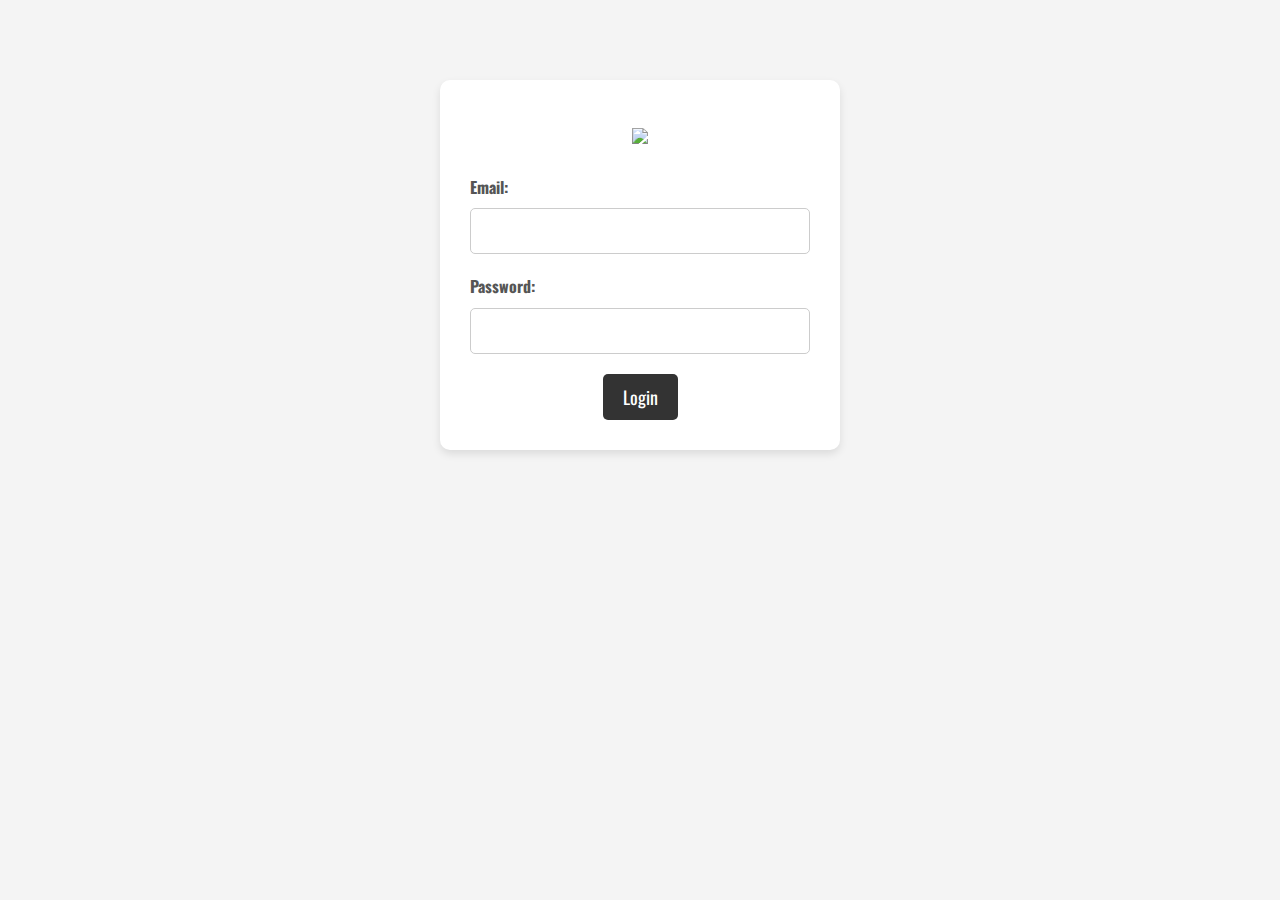
==== login.html @ 8782e142 "Add files via upload" ====
<!DOCTYPE html>
<html lang="en">
<head>
    <meta charset="UTF-8">
    <meta name="viewport" content="width=device-width, initial-scale=1.0">
    <title>Login</title>
    <link rel="stylesheet" href="styles.css">
    <link rel="preconnect" href="https://fonts.googleapis.com">
    <link rel="preconnect" href="https://fonts.gstatic.com" crossorigin>
    <link href="https://fonts.googleapis.com/css2?family=Oswald:wght@200..700&display=swap" rel="stylesheet">
</head>
<body>


    <main>
    <div class="form-container">
    <div class="form signup-form">
        <center><h2><img src="Assests/image-removebg-preview.png" style="width:40%;"></h2></center>
        <form action="#" method="post">
            <label for="login-email">Email:</label>
            <input type="email" id="login-email" name="login-email" required>

            <label for="login-password">Password:</label>
            <input type="password" id="login-password" name="login-password" required>
            <center><button type="submit">Login</button></center>
            
        </form>
    </div>
</main>

</body>
</html>
---- styles.css ----
html, body {
    height: 100%;
    margin: 0;
    display: flex;
    flex-direction: column;
}

main {
    flex: 1;
}

footer {
    background-color: #333;
    color: #fff;
    text-align: center;
    padding: 20px 0;
}

* {
    margin: 0;
    padding: 0;
    box-sizing: border-box;
    font-family: 'Oswald', sans-serif;
}

body {
    background-color: #f4f4f4;
    color: #333;
    line-height: 1.6;
}

/* Navbar Styles */
.navbar {
    background-color: #333;
    color: #fff;
    display: flex;
    justify-content: space-between;
    align-items: center;
    padding: 15px 40px;
}

.navbar .logo img {
    width: 100px;
}

.nav-links {
    list-style: none;
    display: flex;
    gap: 20px;
}

.nav-links li a {
    color: #fff;
    text-decoration: none;
    font-size: 18px;
    transition: color 0.3s ease;
}

.nav-links li a:hover {
    color: #ff6347;
}

/* Form Styles */
.signup-form {
    background-color: #fff;
    max-width: 400px;
    margin: 80px auto;
    padding: 30px;
    border-radius: 10px;
    box-shadow: 0 4px 8px rgba(0, 0, 0, 0.1);
}

.signup-form h2 {
    margin-bottom: 20px;
    font-size: 28px;
    color: #333;
}

.signup-form label {
    display: block;
    margin-bottom: 8px;
    font-weight: bold;
    color: #555;
}

.signup-form input[type="text"],
.signup-form input[type="email"],
.signup-form input[type="password"] {
    width: 100%;
    padding: 10px;
    margin-bottom: 20px;
    border: 1px solid #ccc;
    border-radius: 5px;
    font-size: 16px;
}

.signup-form button {
    background-color: #333;
    color: #fff;
    padding: 10px 20px;
    border: none;
    border-radius: 5px;
    font-size: 18px;
    cursor: pointer;
    transition: background-color 0.3s ease;
}

.signup-form button:hover {
    background-color: #ff6347;
}

/* Footer Styles */
footer {
    background-color: #333;
    color: #fff;
    text-align: center;
    padding: 20px 0;
    margin-top: 40px;
}

.footer-container {
    display: flex;
    justify-content: space-between;
    align-items: center;
    flex-wrap: wrap;
    padding: 0 40px;
}

.footer-container p {
    margin: 0;
}

.footer-links {
    list-style: none;
    display: flex;
    gap: 20px;
}

.footer-links li a {
    color: #fff;
    text-decoration: none;
    transition: color 0.3s ease;
}

.footer-links li a:hover {
    color: #ff6347;
}

/* Responsive Design */
@media (max-width: 768px) {
    .navbar {
        flex-direction: column;
    }

    .footer-container {
        flex-direction: column;
        text-align: center;
        gap: 10px;
    }

    .signup-form {
        margin: 40px 20px;
    }
}
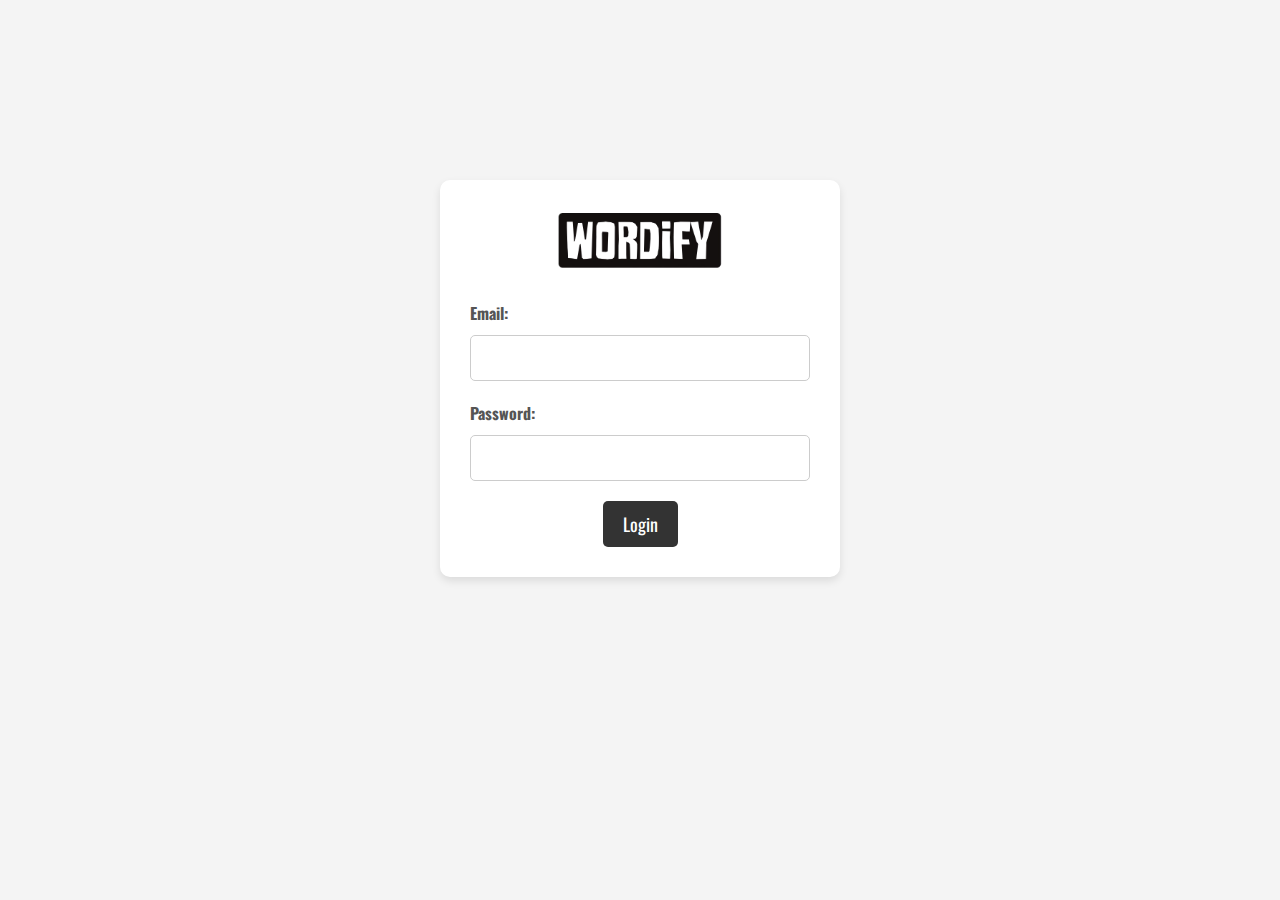
==== commit ae4fea2a: "Updated styles" ====
--- a/login.html
+++ b/login.html
@@ -15,7 +15,7 @@
     <main>
     <div class="form-container">
     <div class="form signup-form">
-        <center><h2><img src="Assests/image-removebg-preview.png" style="width:40%;"></h2></center>
+        <center><h2><img src="Assests/image-removebg-preview.png" style="width:50%;"></h2></center>
         <form action="#" method="post">
             <label for="login-email">Email:</label>
             <input type="email" id="login-email" name="login-email" required>
--- a/styles.css
+++ b/styles.css
@@ -4,6 +4,11 @@
     margin: 0;
     display: flex;
     flex-direction: column;
+}
+
+.form-container{
+    padding-top: 100px;
+
 }
 
 main {
